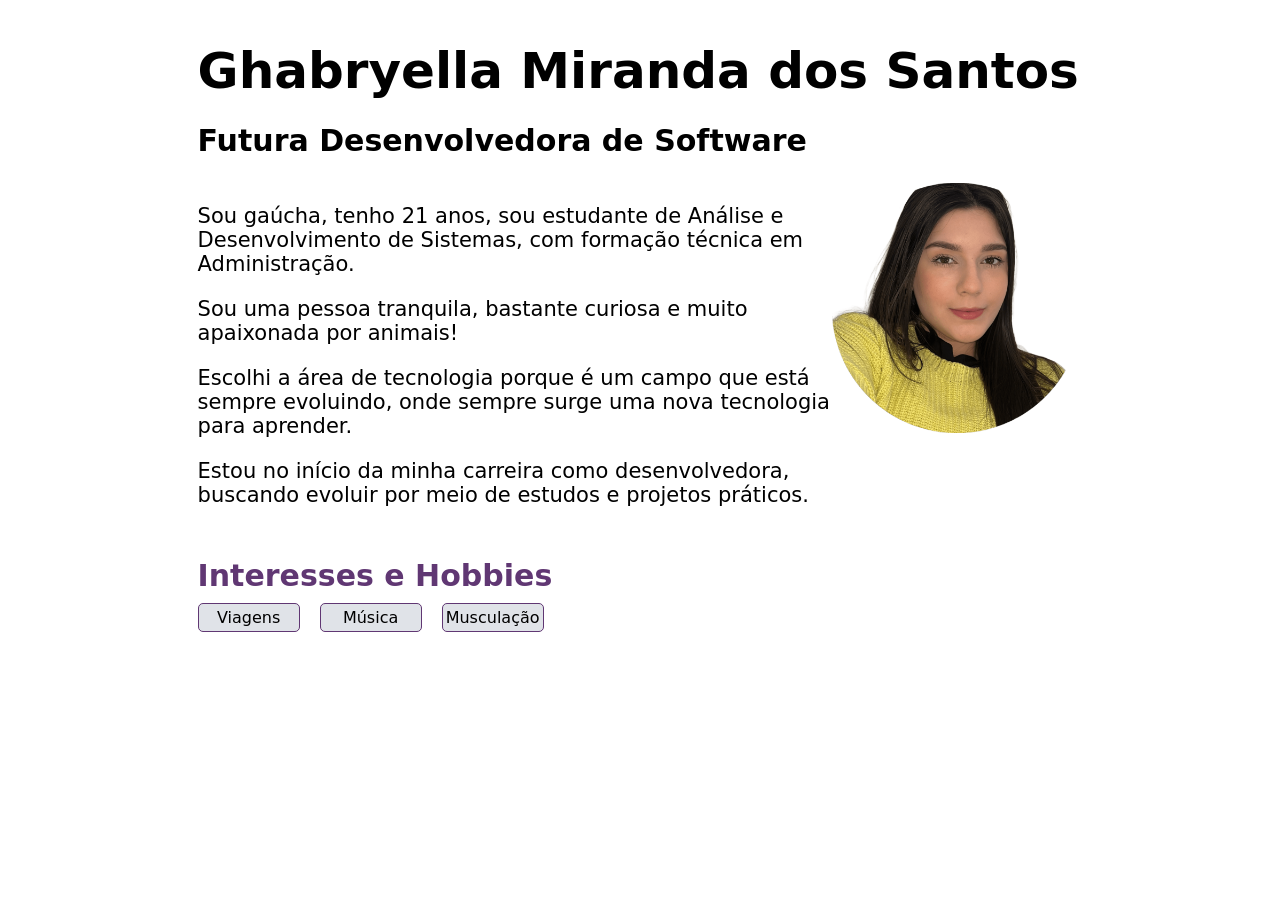
==== index.html @ c1f43073 "criação do contato" ====
<!DOCTYPE html>
<html lang="pt-BR">

<head>
    <meta charset="UTF-8">
    <title>Portifólio Pessoal - Ghabryella</title>
    <link rel="stylesheet" href="styles.css">
</head>

<body>

    <div class="container-principal">
        <h1 style="font-size: 50px;">Ghabryella Miranda dos Santos</h1>
        <h2 style="font-size: 30px; margin-top: -10px;">Futura Desenvolvedora de Software </h2>
        <div class="display-row">
            <div class="largura-apresentacao">
                <p>Sou gaúcha, tenho 21 anos, sou estudante de Análise e Desenvolvimento de Sistemas, com formação
                    técnica em Administração.</p>
                <p>Sou uma pessoa tranquila, bastante curiosa e muito apaixonada por animais!</p>

                <p>Escolhi a área de tecnologia porque é um campo que está sempre evoluindo, onde sempre surge uma nova
                    tecnologia
                    para aprender.</p>

                <p>Estou no início da minha carreira como desenvolvedora, buscando evoluir por meio de estudos e projetos
                    práticos.</p>
            </div>
            <img class="tamanho-foto-sobre-mim" src="asset/sobre_mim.png" alt="Imagem pessoal">

        </div>
        <h3 class="h3-roxo">Interesses e Hobbies</h3>
        <div class="display-row espacamento-interesses">
            <div class="retangulo-interesses">Viagens</div>
            <div class="retangulo-interesses">Música</div>
            <div class="retangulo-interesses">Musculação</div>
        </div>
    </div>

</body>

</html>
---- styles.css ----
body {
    font-family: 'system-ui';
    display: flex;
    flex-direction: column;
    align-items: center;
}

.display-row {
    display: flex;
    flex-direction: row;
}

.tamanho-foto-sobre-mim {
    height: 250px;
}

.retangulo-interesses {
    padding-top: 4px;
    padding-bottom: 4px;
    width: 100px;
    text-align: center;
    border-radius: 5px;
    background-color: #E0E3E8;
    border: 1px solid #603773;
}

.espacamento-interesses {
    gap: 20px;
}

.largura-apresentacao {
    width: 800px;
}

.largura-apresentacao p {
    font-size: 21px;
}

.roxo-modo-claro {
    color: #603773;
}

.h3-roxo {
    font-size: 30px;
    color: #603773;
    margin-bottom: 10px
}

.container-principal {
    width: 70%;
    display: flex;
    flex-direction: column;
}

.container-formacao {
    width: 70%;
    display: flex;
    flex-direction: row;
}

.alinhar-idioma {
    margin-left: 50px;
}

.retangulo-cursos {
    border-radius: 5px;
    background-color: #E0E3E8;
    border: 1px solid #603773;
    padding: 15px;
    display: flex;
    flex-direction: column;
    gap: 20px;
}

.centralizar-texto-imagem {
    display: flex;
    flex-direction: column;
    justify-content: center;
}

.afastar-titulo-imagem {
    gap: 20px;
}

.gap-retangulo-cursos {
    display: flex;
    flex-direction: column;
    gap: 20px;
}

.retangulo-portifolio {
    border-radius: 10px;
    background-color: #E0E3E8;
    width: 100%;
    margin-bottom: 25px;
    padding: 15px;
}

.display-column {
    display: flex;
    flex-direction: column;
}

.centralizar-itens {
    align-items: center;
}

.justify-content-center {
    justify-content: center;
}

.roxo-2-modo-claro {
    color: #947CA2;
}

.roxo-2-hr-modo-claro {
    background-color: #947CA2;
    margin-left: 20px;
    margin-right: 20px;
}

.botao-link-github-modo-claro {
    background-color: #603773;
    color: white;
    text-decoration: none;
    border-radius: 10px;
    padding: 8px;
}

.parent {
    display: grid;
    grid-template-columns: repeat(2, 1fr);
    grid-column-gap: 16px;
    grid-row-gap: 16px;
    grid-template-rows: auto auto auto;
}

.parent input {
    font-size: 17px;
    border: 1px solid #603773;
    padding: 8px;
}


.div1 {
    grid-area: 1 / 1 / 2 / 2;
    border-radius: 5px;
}

.div2 {
    grid-area: 1 / 2 / 2 / 3;
    border-radius: 5px;
}

.div3 {
    grid-area: 2 / 1 / 3 / 2;
    border-radius: 5px;
}

.div4 {
    grid-area: 2 / 2 / 3 / 3;
    border-radius: 5px;
}

.div5 {
    grid-area: 3 / 1 / 4 / 3;
    border-radius: 5px;
}

.div6 {
    grid-area: 4 / 1 / 4 / 3;
    color: white;
    background-color: #603773;
    border-radius: 5px;
    border: 1px solid #603773;
    padding: 8px;

}

#mensagem::placeholder {
    font-size: 17px;
    font-family: system-ui;
    color: #888;
    padding-left: 5px;
}

#mensagem {
    height: 150px;
}

input::placeholder {
    padding: 5px;
}

.centralizar-titulo-contato {
    display: flex;
    flex-direction: column;
    align-items: center;
}

.retangulo-contato {
    border-radius: 5px;
    background-color: white;
    padding: 15px;
    display: flex;
    flex-direction: column;
    gap: 20px;
    box-shadow: 0px 0px 13px rgba(0, 0, 0, 1);
    width: 700px;
}
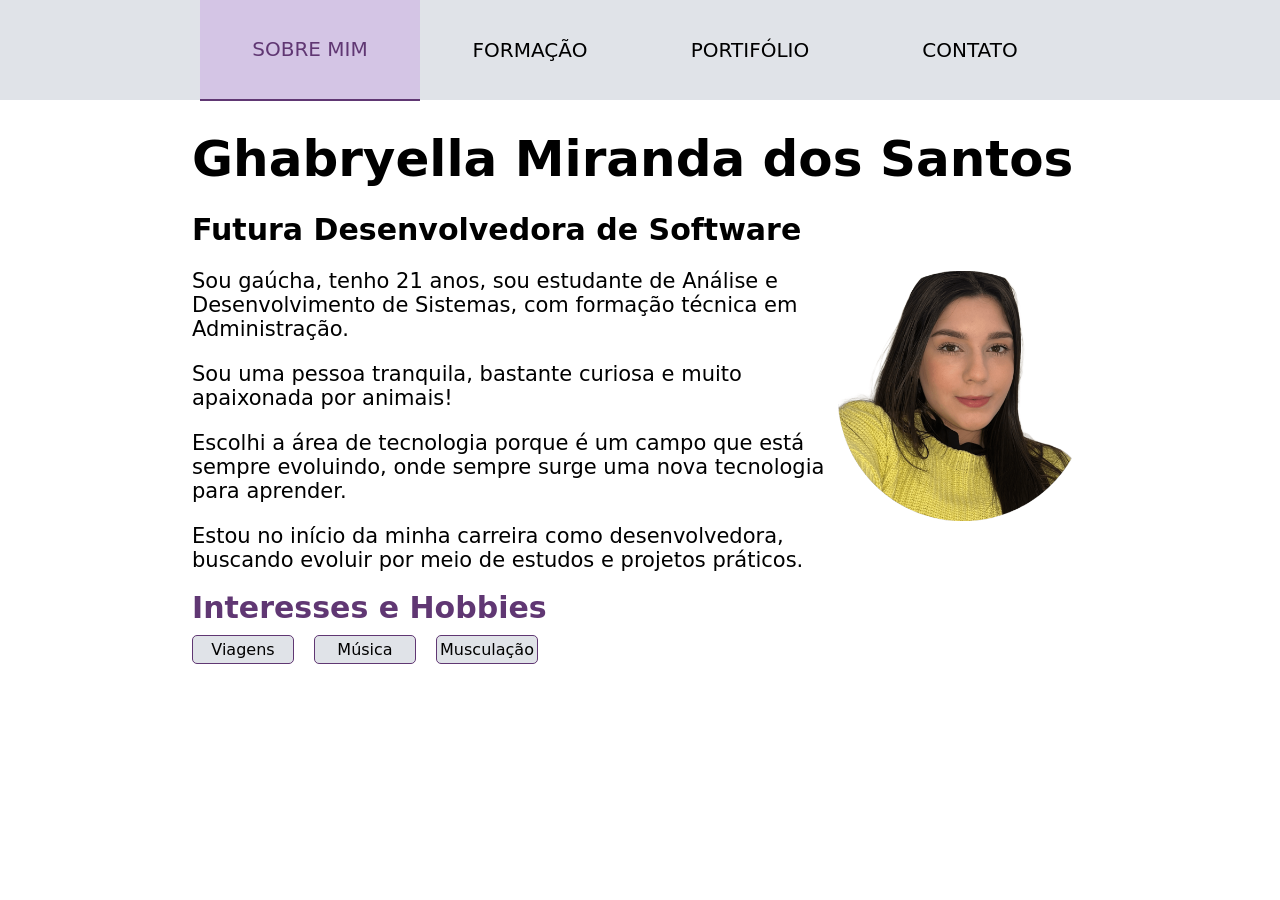
==== commit 8914f23f: "crição do menu" ====
--- a/index.html
+++ b/index.html
@@ -9,12 +9,22 @@
 
 <body>
 
+    <header class="cabecalho">
+        <ul style="display: flex; flex-direction: row; margin: 0px; height: 100%; align-items: center; padding: unset;">
+            <li class=" menu-item-clicado-modo-claro"><a href="index.html">SOBRE MIM</a></li>
+            <li><a href="formacao.html">FORMAÇÃO</a></li>
+            <li> <a href="portifolio.html">PORTIFÓLIO</a></li>
+            <li><a href="contato.html">CONTATO</a></li>
+        </ul>
+    </header>
+
     <div class="container-principal">
-        <h1 style="font-size: 50px;">Ghabryella Miranda dos Santos</h1>
+        <h1 style="font-size: 50px; margin-top: 0;">Ghabryella Miranda dos Santos</h1>
         <h2 style="font-size: 30px; margin-top: -10px;">Futura Desenvolvedora de Software </h2>
         <div class="display-row">
             <div class="largura-apresentacao">
-                <p>Sou gaúcha, tenho 21 anos, sou estudante de Análise e Desenvolvimento de Sistemas, com formação
+                <p style="margin-top: -2px;">Sou gaúcha, tenho 21 anos, sou estudante de Análise e Desenvolvimento de
+                    Sistemas, com formação
                     técnica em Administração.</p>
                 <p>Sou uma pessoa tranquila, bastante curiosa e muito apaixonada por animais!</p>
 
@@ -22,13 +32,14 @@
                     tecnologia
                     para aprender.</p>
 
-                <p>Estou no início da minha carreira como desenvolvedora, buscando evoluir por meio de estudos e projetos
+                <p>Estou no início da minha carreira como desenvolvedora, buscando evoluir por meio de estudos e
+                    projetos
                     práticos.</p>
             </div>
             <img class="tamanho-foto-sobre-mim" src="asset/sobre_mim.png" alt="Imagem pessoal">
 
         </div>
-        <h3 class="h3-roxo">Interesses e Hobbies</h3>
+        <h3 style="margin-top: -3px;" class="h3-roxo">Interesses e Hobbies</h3>
         <div class="display-row espacamento-interesses">
             <div class="retangulo-interesses">Viagens</div>
             <div class="retangulo-interesses">Música</div>
--- a/styles.css
+++ b/styles.css
@@ -3,6 +3,11 @@
     display: flex;
     flex-direction: column;
     align-items: center;
+    margin: 0;
+}
+
+header {
+    margin-bottom: 30px;
 }
 
 .display-row {
@@ -207,4 +212,36 @@
     gap: 20px;
     box-shadow: 0px 0px 13px rgba(0, 0, 0, 1);
     width: 700px;
+}
+
+/*menu*/
+.cabecalho {
+    background-color: #E0E3E8;
+    display: flex;
+    flex-direction: row;
+    width: 100%;
+    height: 100px;
+    justify-content: center;
+    font-size: 20px;
+}
+
+.menu-item-clicado-modo-claro {
+    background-color: #D4C5E5;
+    border-bottom: 2px solid #603773;
+    color: #603773;
+}
+
+li {
+    height: 100%;
+    display: flex;
+    flex-direction: column;
+    justify-content: center;
+    width: 220px;
+    align-items: center;
+    font-weight: 500;
+}
+
+a {
+    text-decoration: none;
+    color: unset;
 }
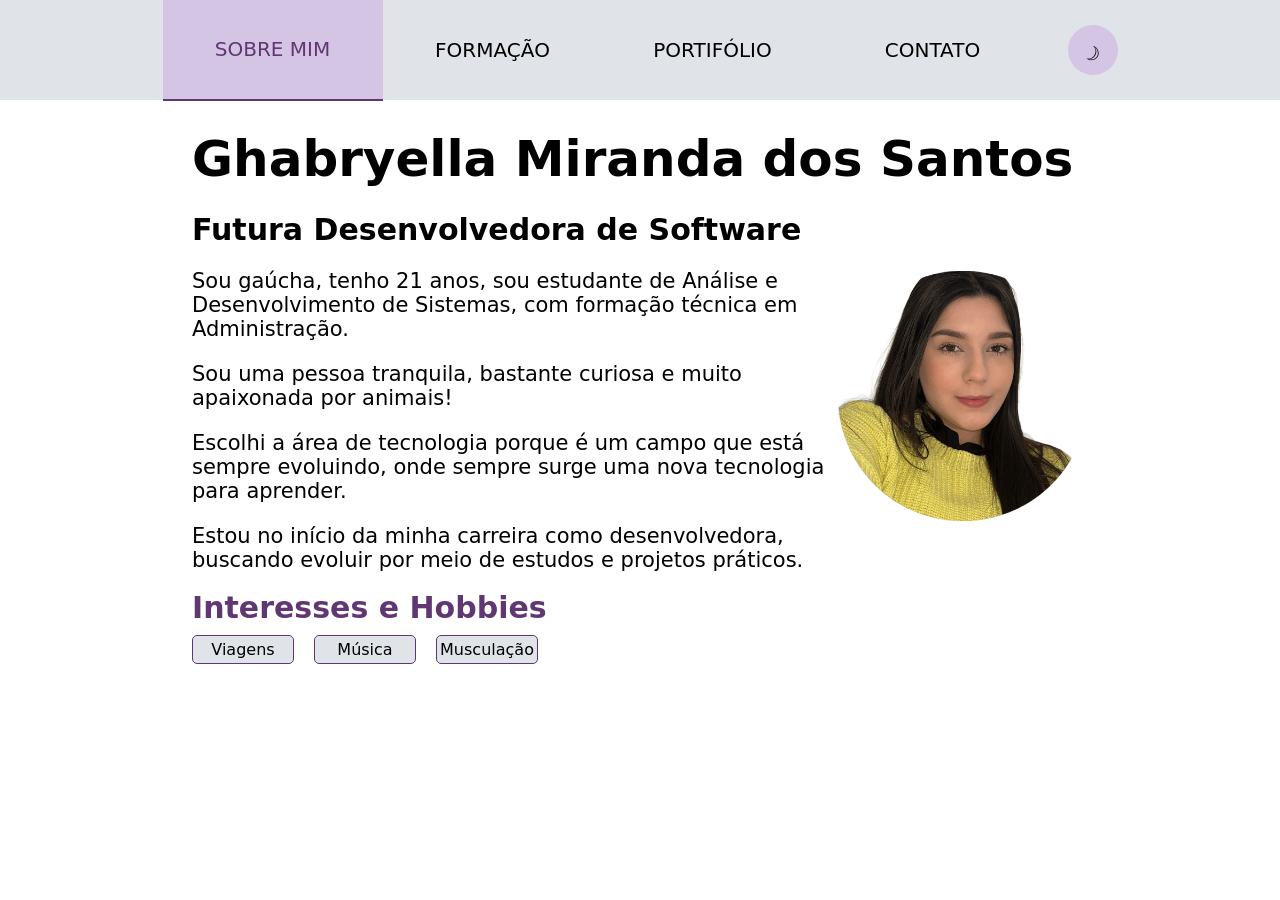
==== commit 817f85ea: "botão do modo escuro" ====
--- a/index.html
+++ b/index.html
@@ -3,50 +3,73 @@
 
 <head>
     <meta charset="UTF-8">
-    <title>Portifólio Pessoal - Ghabryella</title>
-    <link rel="stylesheet" href="styles.css">
+    <title>Portifólio Pessoal</title>
+    <link rel="stylesheet" href="styles.css"> <!--link para o arquivo CSS-->
 </head>
 
 <body>
 
-    <header class="cabecalho">
-        <ul style="display: flex; flex-direction: row; margin: 0px; height: 100%; align-items: center; padding: unset;">
-            <li class=" menu-item-clicado-modo-claro"><a href="index.html">SOBRE MIM</a></li>
-            <li><a href="formacao.html">FORMAÇÃO</a></li>
-            <li> <a href="portifolio.html">PORTIFÓLIO</a></li>
-            <li><a href="contato.html">CONTATO</a></li>
-        </ul>
-    </header>
+<!--cabeçalho com menu de navegação-->
+<header class="cabecalho">
 
-    <div class="container-principal">
-        <h1 style="font-size: 50px; margin-top: 0;">Ghabryella Miranda dos Santos</h1>
-        <h2 style="font-size: 30px; margin-top: -10px;">Futura Desenvolvedora de Software </h2>
-        <div class="display-row">
-            <div class="largura-apresentacao">
-                <p style="margin-top: -2px;">Sou gaúcha, tenho 21 anos, sou estudante de Análise e Desenvolvimento de
-                    Sistemas, com formação
-                    técnica em Administração.</p>
-                <p>Sou uma pessoa tranquila, bastante curiosa e muito apaixonada por animais!</p>
+    <!--lista não ordenada com os itens do menu de navegação-->
+    <ul style="display: flex; flex-direction: row; margin: 0px; height: 100%; align-items: center; padding: unset;">
+        <li class=" menu-item-clicado-modo-claro"><a href="index.html">SOBRE MIM</a></li>
+        <!--item ativo do menu de navegação-->
+        <li><a href="formacao.html">FORMAÇÃO</a></li>
+        <li><a href="portifolio.html">PORTIFÓLIO</a></li>
+        <li><a href="contato.html">CONTATO</a></li>
+    </ul>
 
-                <p>Escolhi a área de tecnologia porque é um campo que está sempre evoluindo, onde sempre surge uma nova
-                    tecnologia
-                    para aprender.</p>
+    <span id="botao" class="botao-inverter-modo">☾</span>
 
-                <p>Estou no início da minha carreira como desenvolvedora, buscando evoluir por meio de estudos e
-                    projetos
-                    práticos.</p>
-            </div>
-            <img class="tamanho-foto-sobre-mim" src="asset/sobre_mim.png" alt="Imagem pessoal">
+
+</header>
+
+<!--container principal onde contém todo o conteúdo da página-->
+<div class="container-principal">
+
+    <h1 style="font-size: 50px; margin-top: 0;">Ghabryella Miranda dos Santos</h1> <!--título principal-->
+
+    <h2 style="font-size: 30px; margin-top: -10px;">Futura Desenvolvedora de Software </h2> <!--subtítulo-->
+
+    <div class="display-row"> <!-- div com display flex para alinhar texto e imagem lado a lado-->
+
+        <div class="largura-apresentacao"> <!--div com o texto da apresentação-->
+
+            <p style="margin-top: -2px;">Sou gaúcha, tenho 21 anos, sou estudante de Análise e Desenvolvimento de
+                Sistemas, com formação técnica em Administração.</p>
+
+            <p>Sou uma pessoa tranquila, bastante curiosa e muito apaixonada por animais!</p>
+
+            <p>Escolhi a área de tecnologia porque é um campo que está sempre evoluindo, onde sempre surge uma nova
+                tecnologia para aprender.</p>
+
+            <p>Estou no início da minha carreira como desenvolvedora, buscando evoluir por meio de estudos e
+                projetos práticos.</p>
 
         </div>
-        <h3 style="margin-top: -3px;" class="h3-roxo">Interesses e Hobbies</h3>
-        <div class="display-row espacamento-interesses">
-            <div class="retangulo-interesses">Viagens</div>
-            <div class="retangulo-interesses">Música</div>
-            <div class="retangulo-interesses">Musculação</div>
-        </div>
+
+        <!--minha imagem pessoal com inline definindo o tamanho-->
+        <img style="height: 250px;" src="asset/sobre_mim.png" alt="Imagem pessoal">
+
     </div>
 
+
+    <h3 style="margin-top: -3px;" class="h3-roxo">Interesses e Hobbies</h3> <!--seção de interesses e hobbies-->
+
+    <div class="display-row espacamento-interesses"> <!--div para organizar os interesses em linha-->
+
+        <!--cada div é um retangulo com o interesse dentro-->
+        <div class="retangulo-interesses">Viagens</div>
+        <div class="retangulo-interesses">Música</div>
+        <div class="retangulo-interesses">Musculação</div>
+
+    </div>
+
+</div>
+
+<script src="script.js"></script> <!--script js para funcionalidades da página-->
 </body>
 
 </html>
--- a/styles.css
+++ b/styles.css
@@ -1,4 +1,17 @@
+:root {
+    --cor-fundo: white;
+    --cor-texto: black;
+    --preenchimento: #E0E3E8;
+    --item-clicado: #D4C5E5;
+    --roxo-2: #603773;
+    --roxo-3: #947CA2;
+    --fundo-contato: white;
+}
+
+
 body {
+    background-color: var(--cor-fundo);
+    color: var(--cor-texto);
     font-family: 'system-ui';
     display: flex;
     flex-direction: column;
@@ -13,10 +26,6 @@
 .display-row {
     display: flex;
     flex-direction: row;
-}
-
-.tamanho-foto-sobre-mim {
-    height: 250px;
 }
 
 .retangulo-interesses {
@@ -25,8 +34,8 @@
     width: 100px;
     text-align: center;
     border-radius: 5px;
-    background-color: #E0E3E8;
-    border: 1px solid #603773;
+    background-color: var(--preenchimento);
+    border: 1px solid var(--roxo-2);
 }
 
 .espacamento-interesses {
@@ -42,12 +51,12 @@
 }
 
 .roxo-modo-claro {
-    color: #603773;
+    color: var(--roxo-2);
 }
 
 .h3-roxo {
     font-size: 30px;
-    color: #603773;
+    color: var(--roxo-2);
     margin-bottom: 10px
 }
 
@@ -69,12 +78,13 @@
 
 .retangulo-cursos {
     border-radius: 5px;
-    background-color: #E0E3E8;
-    border: 1px solid #603773;
+    background-color: var(--preenchimento);
+    border: 1px solid var(--roxo-2);
     padding: 15px;
     display: flex;
     flex-direction: column;
     gap: 20px;
+    margin-top: 12px;
 }
 
 .centralizar-texto-imagem {
@@ -95,7 +105,7 @@
 
 .retangulo-portifolio {
     border-radius: 10px;
-    background-color: #E0E3E8;
+    background-color: var(--preenchimento);
     width: 100%;
     margin-bottom: 25px;
     padding: 15px;
@@ -115,17 +125,17 @@
 }
 
 .roxo-2-modo-claro {
-    color: #947CA2;
+    color: var(--roxo-3);
 }
 
 .roxo-2-hr-modo-claro {
-    background-color: #947CA2;
+    background-color: var(--roxo-3);
     margin-left: 20px;
     margin-right: 20px;
 }
 
 .botao-link-github-modo-claro {
-    background-color: #603773;
+    background-color: var(--roxo-2);
     color: white;
     text-decoration: none;
     border-radius: 10px;
@@ -142,7 +152,7 @@
 
 .parent input {
     font-size: 17px;
-    border: 1px solid #603773;
+    border: 1px solid var(--roxo-2);
     padding: 8px;
 }
 
@@ -175,9 +185,9 @@
 .div6 {
     grid-area: 4 / 1 / 4 / 3;
     color: white;
-    background-color: #603773;
-    border-radius: 5px;
-    border: 1px solid #603773;
+    background-color: var(--roxo-2);
+    border-radius: 5px;
+    border: 1px solid var(--roxo-2);
     padding: 8px;
 
 }
@@ -205,7 +215,7 @@
 
 .retangulo-contato {
     border-radius: 5px;
-    background-color: white;
+    background-color: var(--fundo-contato);
     padding: 15px;
     display: flex;
     flex-direction: column;
@@ -214,21 +224,22 @@
     width: 700px;
 }
 
-/*menu*/
+
 .cabecalho {
-    background-color: #E0E3E8;
+    background-color: var(--preenchimento);
     display: flex;
     flex-direction: row;
     width: 100%;
     height: 100px;
     justify-content: center;
     font-size: 20px;
+    align-items: center;
 }
 
 .menu-item-clicado-modo-claro {
-    background-color: #D4C5E5;
-    border-bottom: 2px solid #603773;
-    color: #603773;
+    background-color: var(--item-clicado);
+    border-bottom: 2px solid var(--roxo-2);
+    color: var(--roxo-2);
 }
 
 li {
@@ -244,4 +255,51 @@
 a {
     text-decoration: none;
     color: unset;
-}+}
+
+.toast {
+    width: 250px;
+    padding: 14px;
+    border-radius: 20px;
+    position: fixed;
+    top: 23px;
+    right: 30px;
+    z-index: 99;
+    opacity: 0;
+    visibility: hidden;
+    transition: all 0.4s ease;
+    border: 1px solid rgb(44, 132, 44);
+    background-color: rgb(87, 251, 87);
+}
+
+.toast.ativo {
+    opacity: 1 !important;
+    visibility: visible;
+    top: 40px;
+}
+
+.erro {
+    border: 1px solid rgb(132, 44, 44) !important;
+    background-color: rgb(251, 87, 87) !important;
+
+}
+
+.botao-inverter-modo {
+    height: 30px;
+    width: 30px;
+    background-color: var(--item-clicado);
+    padding: 10px;
+    border-radius: 100%;
+    margin-left: 25px;
+    transform: rotate(208deg);
+    text-align: center;
+    cursor: pointer;
+}
+
+input {
+    background: #00000000;
+}
+
+textarea {
+    background: #00000000;
+}
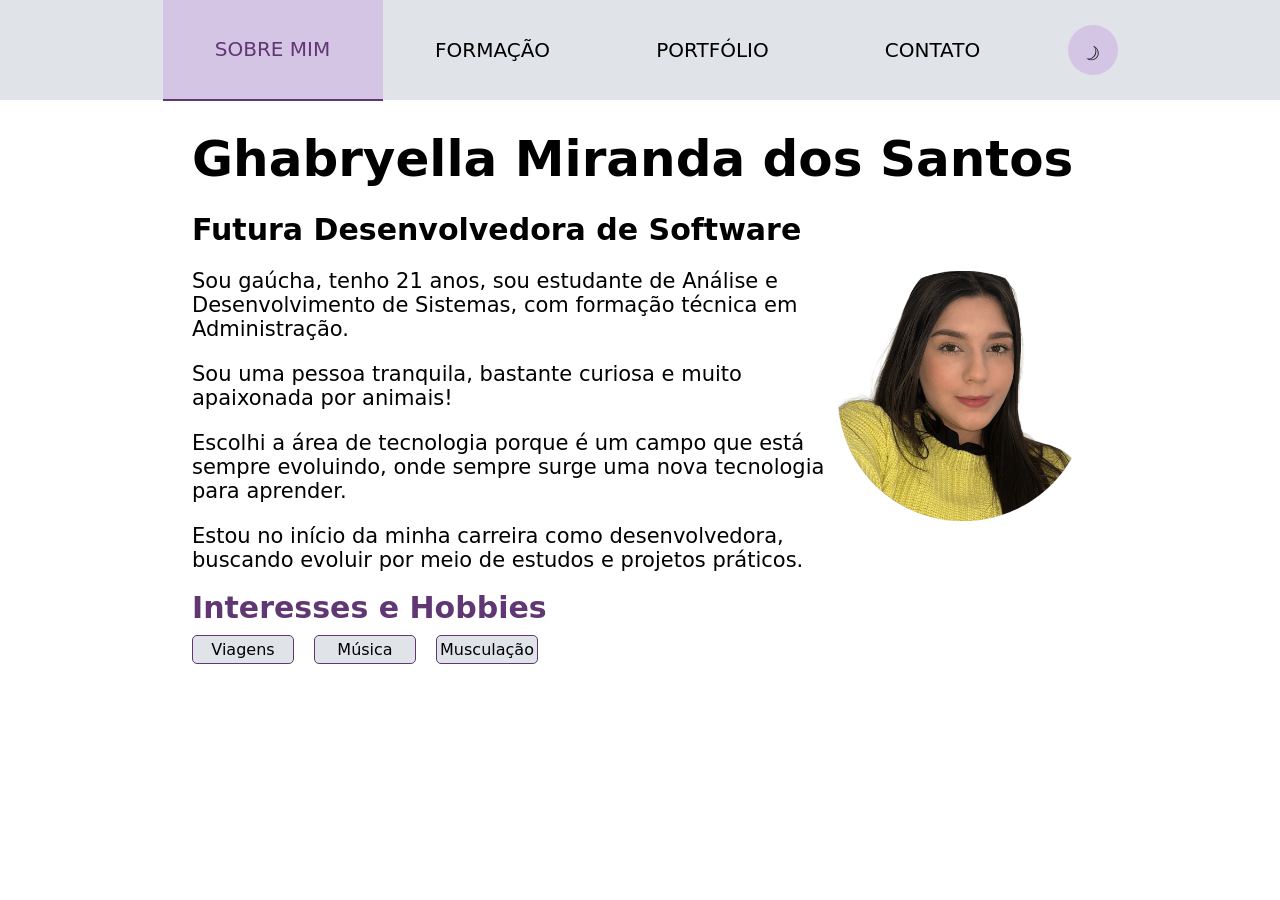
==== commit c1909500: "finalização" ====
--- a/index.html
+++ b/index.html
@@ -9,19 +9,19 @@
 
 <body>
 
-<!--cabeçalho com menu de navegação-->
+<!--menu de navegação-->
 <header class="cabecalho">
 
     <!--lista não ordenada com os itens do menu de navegação-->
     <ul style="display: flex; flex-direction: row; margin: 0px; height: 100%; align-items: center; padding: unset;">
-        <li class=" menu-item-clicado-modo-claro"><a href="index.html">SOBRE MIM</a></li>
-        <!--item ativo do menu de navegação-->
+        <li class=" menu-item-clicado-modo-claro"><a href="index.html">SOBRE MIM</a></li> <!--item ativo do menu de navegação-->
         <li><a href="formacao.html">FORMAÇÃO</a></li>
-        <li><a href="portifolio.html">PORTIFÓLIO</a></li>
+        <li><a href="portfolio.html">PORTFÓLIO</a></li>
         <li><a href="contato.html">CONTATO</a></li>
     </ul>
 
     <span id="botao" class="botao-inverter-modo">☾</span>
+    <!--botão que alterna entre modo escuro e claro-->
 
 
 </header>
@@ -29,13 +29,14 @@
 <!--container principal onde contém todo o conteúdo da página-->
 <div class="container-principal">
 
-    <h1 style="font-size: 50px; margin-top: 0;">Ghabryella Miranda dos Santos</h1> <!--título principal-->
+    <h1 style="font-size: 50px; margin-top: 0;">Ghabryella Miranda dos Santos</h1> 
 
-    <h2 style="font-size: 30px; margin-top: -10px;">Futura Desenvolvedora de Software </h2> <!--subtítulo-->
+    <h2 style="font-size: 30px; margin-top: -10px;">Futura Desenvolvedora de Software </h2> 
 
-    <div class="display-row"> <!-- div com display flex para alinhar texto e imagem lado a lado-->
+    <!--area de apresentação pessoal e foto-->
+    <div class="display-row"> 
 
-        <div class="largura-apresentacao"> <!--div com o texto da apresentação-->
+        <div class="largura-apresentacao"> 
 
             <p style="margin-top: -2px;">Sou gaúcha, tenho 21 anos, sou estudante de Análise e Desenvolvimento de
                 Sistemas, com formação técnica em Administração.</p>
@@ -50,8 +51,7 @@
 
         </div>
 
-        <!--minha imagem pessoal com inline definindo o tamanho-->
-        <img style="height: 250px;" src="asset/sobre_mim.png" alt="Imagem pessoal">
+        <img style="height: 250px;" src="img/sobre_mim.png" alt="Imagem pessoal">
 
     </div>
 
@@ -60,7 +60,7 @@
 
     <div class="display-row espacamento-interesses"> <!--div para organizar os interesses em linha-->
 
-        <!--cada div é um retangulo com o interesse dentro-->
+        <!--cards com os interesses dentro-->
         <div class="retangulo-interesses">Viagens</div>
         <div class="retangulo-interesses">Música</div>
         <div class="retangulo-interesses">Musculação</div>
--- a/styles.css
+++ b/styles.css
@@ -1,3 +1,4 @@
+/* define as cores e estilos que serão usados em todo o site */
 :root {
     --cor-fundo: white;
     --cor-texto: black;
@@ -6,9 +7,10 @@
     --roxo-2: #603773;
     --roxo-3: #947CA2;
     --fundo-contato: white;
-}
-
-
+    --sombra-contato: black;
+}
+
+/* configurações gerais */
 body {
     background-color: var(--cor-fundo);
     color: var(--cor-texto);
@@ -28,6 +30,7 @@
     flex-direction: row;
 }
 
+/* página sobre mim */
 .retangulo-interesses {
     padding-top: 4px;
     padding-bottom: 4px;
@@ -76,6 +79,7 @@
     margin-left: 50px;
 }
 
+/* cards de cursos */
 .retangulo-cursos {
     border-radius: 5px;
     background-color: var(--preenchimento);
@@ -103,7 +107,8 @@
     gap: 20px;
 }
 
-.retangulo-portifolio {
+/* cards de projetos */
+.retangulo-portfolio {
     border-radius: 10px;
     background-color: var(--preenchimento);
     width: 100%;
@@ -135,13 +140,14 @@
 }
 
 .botao-link-github-modo-claro {
-    background-color: var(--roxo-2);
+    background-color: #603773;
     color: white;
     text-decoration: none;
     border-radius: 10px;
     padding: 8px;
 }
 
+/* formulário do contato */
 .parent {
     display: grid;
     grid-template-columns: repeat(2, 1fr);
@@ -157,32 +163,32 @@
 }
 
 
-.div1 {
+.campo-nome {
     grid-area: 1 / 1 / 2 / 2;
     border-radius: 5px;
 }
 
-.div2 {
+.campo-sobrenome {
     grid-area: 1 / 2 / 2 / 3;
     border-radius: 5px;
 }
 
-.div3 {
+.campo-email {
     grid-area: 2 / 1 / 3 / 2;
     border-radius: 5px;
 }
 
-.div4 {
+.campo-numero {
     grid-area: 2 / 2 / 3 / 3;
     border-radius: 5px;
 }
 
-.div5 {
+.campo-mensagem {
     grid-area: 3 / 1 / 4 / 3;
     border-radius: 5px;
 }
 
-.div6 {
+.campo-botao {
     grid-area: 4 / 1 / 4 / 3;
     color: white;
     background-color: var(--roxo-2);
@@ -220,11 +226,11 @@
     display: flex;
     flex-direction: column;
     gap: 20px;
-    box-shadow: 0px 0px 13px rgba(0, 0, 0, 1);
+    box-shadow: var(--sombra-contato);
     width: 700px;
 }
 
-
+/* cabeçalho e menu */
 .cabecalho {
     background-color: var(--preenchimento);
     display: flex;
@@ -257,19 +263,20 @@
     color: unset;
 }
 
+/* notificações toast */
 .toast {
     width: 250px;
     padding: 14px;
-    border-radius: 20px;
+    border-radius: 5px;
     position: fixed;
     top: 23px;
     right: 30px;
     z-index: 99;
     opacity: 0;
-    visibility: hidden;
+    visibility: visible;
     transition: all 0.4s ease;
-    border: 1px solid rgb(44, 132, 44);
-    background-color: rgb(87, 251, 87);
+    background-color: #4FAA6D;
+    color: white;
 }
 
 .toast.ativo {
@@ -279,11 +286,12 @@
 }
 
 .erro {
-    border: 1px solid rgb(132, 44, 44) !important;
-    background-color: rgb(251, 87, 87) !important;
-
-}
-
+    background-color: #DE6365 !important;
+    color: white;
+
+}
+
+/* botão do tema */
 .botao-inverter-modo {
     height: 30px;
     width: 30px;
@@ -300,6 +308,7 @@
     background: #00000000;
 }
 
+/* inputs transparentes */
 textarea {
     background: #00000000;
-}
+}
